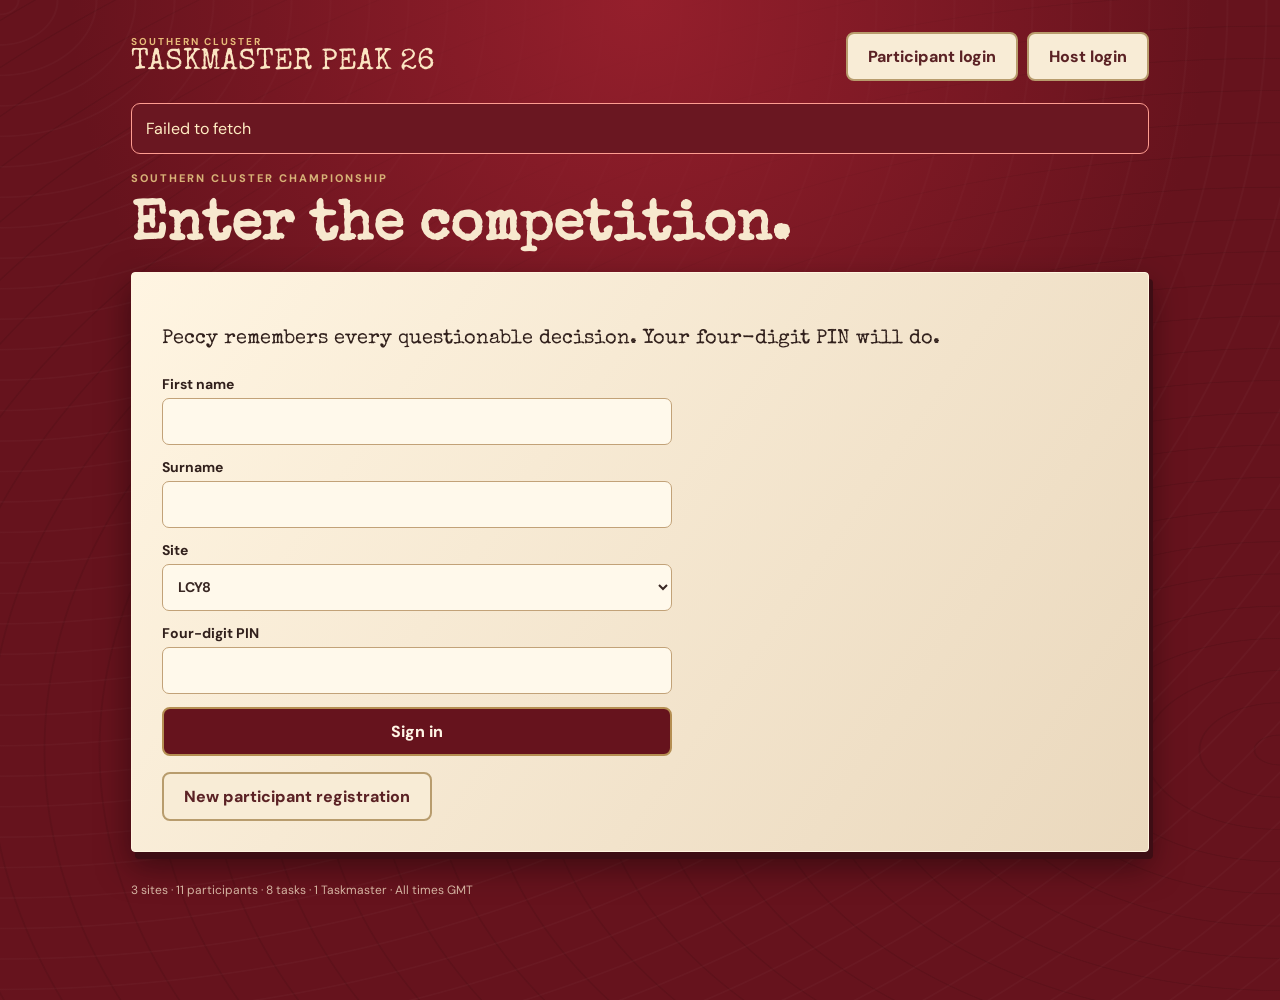
==== index.html @ 8203137c "Load fresh host player preview scripts on GitHub Pages" ====
<!doctype html><html lang="en"><head><meta charset="utf-8"><meta name="viewport" content="width=device-width,initial-scale=1,viewport-fit=cover"><meta name="theme-color" content="#66131d"><meta name="description" content="Taskmaster PEAK 26 Southern Cluster Championship"><link rel="manifest" href="manifest.webmanifest"><link rel="icon" href="assets/icon.svg" type="image/svg+xml"><link rel="stylesheet" href="styles.css"><link rel="stylesheet" href="live.css?v=8"><title>Taskmaster PEAK 26 — Southern Cluster Championship</title></head><body><div id="app"></div><script type="module" src="live.js?v=8"></script></body></html>
---- styles.css ----
@import url('https://fonts.googleapis.com/css2?family=Special+Elite&family=DM+Sans:wght@400;500;600;700;800&display=swap');
:root{color-scheme:dark;--red:#66131d;--red2:#39080f;--ink:#31201c;--paper:#f4e8d4;--gold:#d7b277;--muted:#d6c0ad;--frame:#b28848;--good:#a4d1b5}*{box-sizing:border-box}body{margin:0;min-height:100vh;font-family:'DM Sans',system-ui,sans-serif;color:var(--paper);background-color:var(--red);background-image:radial-gradient(circle at 50% 0%,#951f2c 0%,transparent 48%),repeating-radial-gradient(ellipse at 0 0,transparent 0 17px,#ffffff06 18px 19px,transparent 20px 39px),repeating-radial-gradient(ellipse at 100% 75%,transparent 0 24px,#15000018 25px 26px,transparent 27px 55px)}button,input,textarea,select{font:inherit}button{cursor:pointer;border:0}button:disabled{cursor:not-allowed;opacity:.55}button:focus-visible,a:focus-visible,input:focus-visible,textarea:focus-visible{outline:3px solid #f6d992;outline-offset:3px}.shell{max-width:1180px;margin:auto;min-height:100vh;display:grid;grid-template-columns:222px 1fr}.rail{padding:30px 15px;background:#28080dd9;border-right:1px solid #efcc8033;display:flex;flex-direction:column;gap:8px}.brand{font-family:'Special Elite',Georgia,serif;text-align:center;padding:20px 5px 28px;color:#f7e6c7}.brand b{display:block;font-size:27px;line-height:1.07}.brand em{font-style:normal;color:var(--gold);font-size:13px;letter-spacing:2px}.navbtn{width:100%;text-align:left;padding:13px 14px;border-radius:9px;background:transparent;color:#eadaca;font-weight:700}.navbtn.active,.navbtn:hover{background:#aa783d30;color:#ffe4ab}.disclaimer{margin-top:auto;border:1px solid #d2a36178;padding:12px;border-radius:9px;color:#eacba0;font-size:12px}.main{padding:30px clamp(16px,4vw,50px);min-width:0}.eyebrow{font-size:11px;letter-spacing:2px;color:var(--gold);text-transform:uppercase;font-weight:800}.title{font-family:'Special Elite',Georgia,serif;font-size:clamp(30px,4.5vw,56px);line-height:1.12;margin:12px 0;color:#f7e8ce}.subtitle{font-size:16px;color:#e6d0ba;max-width:660px;line-height:1.6}.paper{color:var(--ink);background:var(--paper);background-image:linear-gradient(125deg,#fff5e2,#ead8bd);padding:clamp(18px,3vw,30px);border:1px solid #fff5e0;border-radius:4px;box-shadow:4px 7px 0 #3d0d14,0 14px 32px #16030685}.paper h2,.paper h3{font-family:'Special Elite',Georgia,serif}.paper .sub{color:#715b4d}.grid{display:grid;grid-template-columns:repeat(2,minmax(0,1fr));gap:16px}.grid.three{grid-template-columns:repeat(3,minmax(0,1fr))}.stack{display:grid;gap:18px}.seal{border:4px double #cf8b7b;outline:2px solid #7b1722;background:radial-gradient(circle at 32% 25%,#bb343f,#76131e 69%);border-radius:50%;color:white;font-family:'Special Elite',Georgia,serif;display:inline-flex;align-items:center;justify-content:center;min-width:46px;height:46px;box-shadow:1px 3px 6px #2d090aaa;font-size:23px}.btn{padding:12px 20px;background:var(--red);color:#fff5e5;border:2px solid #b58e52;border-radius:8px;font-weight:800;min-height:46px}.btn:hover{background:#8d2230}.btn.secondary{background:#f8ecd6;color:#5b2225;border-color:#b89c6d}.btn.ghost{background:transparent;color:inherit;border-color:currentColor}.actions{display:flex;align-items:center;flex-wrap:wrap;gap:10px}.small{font-size:13px}.tiny{font-size:11px}.soft{color:#bfa99a}.paper .soft{color:#715b4d}.pill{display:inline-block;padding:6px 9px;border:1px solid #b6976a;border-radius:30px;font-size:11px;font-weight:800;text-transform:uppercase;letter-spacing:.5px}.envelope{position:relative;background:linear-gradient(145deg,#fef2db,#e7d4b5);color:#322321;min-height:215px;padding:28px;border:2px solid #f4e7d1;box-shadow:4px 7px 0 #2d0d13;transition:transform .2s;cursor:pointer;text-align:center;display:flex;flex-direction:column;align-items:center;justify-content:center;gap:13px;overflow:hidden}.envelope:before,.envelope:after{content:'';position:absolute;pointer-events:none}.envelope:before{inset:0;border-top:2px solid #b6a08a;transform:skewY(-12deg) translateY(35%)}.envelope:after{height:1px;width:130%;background:#b9a48b;top:62%;transform:rotate(-15deg)}.envelope:hover{transform:translateY(-4px)}.envelope strong,.envelope span{position:relative;z-index:1}.envelope .seal{z-index:2}.envelope strong{font-family:'Special Elite',Georgia,serif;font-size:22px}.envelope.opened:before{transform:translateY(-60%);transition:transform .5s}.envelope.opened{animation:reveal .65s ease}@keyframes reveal{0%{transform:scale(.98) rotate(-1deg)}60%{transform:scale(1.035) rotate(1deg)}100%{transform:scale(1)}}.taskcopy{font-family:'Special Elite',Georgia,serif;font-size:20px;line-height:1.6;white-space:pre-line}.stat{border:1px solid #e2bd773b;background:#22060b8a;border-radius:10px;padding:16px}.stat .big{font-size:28px;font-weight:900}.field{display:flex;flex-direction:column;gap:6px}.field label{font-weight:800;color:#513d34;font-size:13px}.field input,.field select,.field textarea{background:#fffaf0;border:1px solid #bba68d;border-radius:6px;color:#342820;padding:11px;width:100%}.field textarea{resize:vertical;min-height:100px}.notice{background:#2a0a10;border:1px solid #d9af72;border-radius:9px;padding:12px;color:#ffe4b9;font-size:13px}.notice strong{color:#ffe6b5}.gold{color:var(--gold)}.score-grid{display:grid;grid-template-columns:repeat(auto-fill,minmax(110px,1fr));gap:15px}.person{display:flex;flex-direction:column;align-items:center;gap:6px}.frame{width:100%;aspect-ratio:3/4;max-height:160px;background:linear-gradient(145deg,#423b3a,#7b6854);border:8px ridge #bf9555;outline:2px solid #efd19a;display:grid;place-items:center;font-size:42px;color:#efdec4}.person .name{font-weight:800;font-size:13px}.site-logo{border:2px solid #d6b37e;border-radius:12px;display:grid;place-items:center;font:900 24px 'Special Elite',Georgia,serif;min-height:90px;background:#3b1015}.game-layout{display:grid;gap:14px}.playfield{width:100%;max-width:660px;touch-action:none;display:block;background:#efdec4;border:6px ridge #b18c55;border-radius:6px;box-shadow:0 6px 18px #12050d99}.inventory{display:flex;gap:8px;flex-wrap:wrap}.itembtn{min-width:68px;background:#f6e8d0;border:2px solid #aa895e;color:#372d25;border-radius:7px;padding:10px;text-align:center;font-weight:800}.itembtn.selected{background:#d2a969;border-color:#63272b}.game-hud{display:flex;align-items:center;gap:10px;flex-wrap:wrap}.game-hud .pill{color:#f5dca4}.scoreline{display:flex;justify-content:space-between;gap:12px;padding:10px 0;border-bottom:1px solid #5c352b33}.result-toast{background:#e7d6b7;border-left:6px solid #8d2530;color:#321c1b;padding:14px}.divider{height:1px;background:#c7b19b88;margin:8px 0}.intro{max-width:750px}.callout{border-left:4px solid #d8a75e;padding:14px 18px;background:#2d080e94}.muted{opacity:.7}.sticky-nav{display:none}.footer{font-size:12px;color:#e1c5b0;opacity:.9;margin:30px 0 10px}.minirow{display:flex;justify-content:space-between;gap:12px;align-items:center}.complete{color:#35664f;font-weight:800}.bad{color:#a4373c;font-weight:800}.photo-preview{max-height:260px;max-width:100%;object-fit:contain;border:3px ridge #b28d53}.portrait-small{width:60px;height:74px;object-fit:cover;border:5px ridge #b68e51}.countdown{display:grid;grid-template-columns:repeat(4,minmax(0,1fr));gap:9px;max-width:500px}.countdown .stat{text-align:center}.countdown .big{font-family:'Special Elite',Georgia,serif}.modal-overlay{position:fixed;inset:0;background:#16060be0;display:grid;place-items:center;padding:20px;z-index:30}.modal{width:min(480px,100%);max-height:90vh;overflow:auto}.dashboard-rows{display:grid;gap:8px}.dashboard-row{display:flex;justify-content:space-between;align-items:center;padding:10px;background:#f7e9cf;color:#2f221e;border:1px solid #bda27b;gap:12px}.warning-banner{padding:9px 12px;background:#44210f;color:#ffe2b7;border:1px solid #d8b17b;border-radius:8px}.stage{background:#19090c;min-height:420px;border:10px ridge #b48651;display:grid;place-items:center;text-align:center;padding:25px}.stage h2{font-family:'Special Elite';font-size:clamp(26px,5vw,58px);color:#ffe4b1}.stage .seal{width:86px;height:86px;font-size:38px}.sr-only{position:absolute;width:1px;height:1px;overflow:hidden;clip:rect(0,0,0,0)}
@media(max-width:750px){.shell{display:block;padding-bottom:77px}.rail{display:none}.main{padding:23px 15px}.sticky-nav{display:grid;grid-template-columns:repeat(6,1fr);position:fixed;bottom:0;left:0;right:0;z-index:20;background:#26080df5;border-top:1px solid #d7ac7655;padding-bottom:env(safe-area-inset-bottom)}.sticky-nav button{padding:10px 2px;font-size:11px;color:#e9d5ba;background:transparent}.sticky-nav button.active{color:#ffd891;background:#a56b3329}.grid,.grid.three{grid-template-columns:1fr}.title{font-size:34px}.score-grid{grid-template-columns:repeat(3,minmax(0,1fr))}.frame{border-width:5px}.countdown .big{font-size:23px}.paper{padding:17px}.envelope{min-height:165px}}

.lab-picker{display:flex;gap:7px;flex-wrap:wrap}.lab-picker .btn{font-size:13px;padding:8px 12px}.playfield{user-select:none;-webkit-user-select:none;overscroll-behavior:contain}.game-layout .notice{min-height:49px}.game-layout .inventory{color:#4d352e}.game-layout .game-hud{margin-top:3px}.game-layout .inventory .small{line-height:1.5}.result-toast{margin-top:13px}.result-toast h3{margin:0}.result-toast blockquote{margin:12px 0;border-left:4px solid #9d2935;padding-left:12px}
@media(max-width:750px){.sticky-nav button{font-size:10px;padding:12px 0}.lab-picker .btn{flex:1 1 95px;min-height:40px}.game-layout .playfield{border-width:3px}.game-hud .btn{flex:1 1 130px;padding:9px 10px;font-size:12px}}
/* Ensure the escape room keypad is truly hidden until discovered. */
[hidden]{display:none!important}
.game-hud input.input{background:#fff8e6;color:#402927;border:2px solid #b28b52;border-radius:7px;padding:10px;font-size:16px;min-height:46px}
---- live.css ----
/* Production app UX layered over the approved PEAK 26 theme. */
.live-shell{max-width:1050px;margin:0 auto;padding:20px 16px 92px}.live-header{display:flex;justify-content:space-between;align-items:center;flex-wrap:wrap;gap:10px;margin-bottom:22px}.live-brand{font-family:'Special Elite',Georgia,serif;font-size:22px;color:#fbe5c2}.live-brand span{display:block;font:700 10px 'DM Sans',sans-serif;letter-spacing:2px;color:#e7bc7a}.live-nav{display:flex;gap:7px;flex-wrap:wrap;margin-bottom:23px}.live-nav button{font-size:13px;min-height:44px;background:#31090fb9;color:#f3dec4;border:1px solid #8f6c4b;border-radius:8px;padding:10px 14px}.live-nav button.active{background:#a2773d;color:white}.live-msg{border-radius:9px;border:1px solid #edc580;padding:14px;margin-bottom:17px;background:#34121a;color:#ffedc3}.live-msg.error{border-color:#ff9d91;background:#6a1721}.live-form{display:grid;gap:13px}.live-form label{display:grid;gap:5px;font-size:14px;font-weight:700}.live-form input,.live-form select,.live-form textarea{min-height:47px;width:100%;padding:11px;border-radius:7px;border:1px solid #c2a278;background:#fff9eb;color:#392723;font:inherit}.live-form textarea{min-height:105px}.paper .live-form{max-width:510px}.live-action{display:flex;align-items:center;gap:9px;flex-wrap:wrap}.live-photo{width:100%;max-width:420px;max-height:360px;object-fit:contain;border:7px ridge #b18a55;margin:10px 0}.live-portrait{width:68px;height:82px;object-fit:cover;border:5px ridge #b48d55}.live-cols{display:grid;grid-template-columns:repeat(auto-fit,minmax(240px,1fr));gap:17px}.live-card{background:#f0dfc3;color:#33221c;border:1px solid #f5e9d3;padding:17px;border-radius:5px}.live-card h3{font-family:'Special Elite',serif;margin:2px 0 12px}.live-table{width:100%;border-collapse:collapse;color:#392a21;background:#f5e8d2}.live-table td,.live-table th{text-align:left;border-bottom:1px solid #c9b592;padding:8px;font-size:13px}.live-scroll{overflow-x:auto}.live-result{background:#f9ecd6;border-left:5px solid #a52f3e;color:#3a2523;padding:12px;margin-top:10px}.live-result small{color:#644b45}.live-grid{display:grid;grid-template-columns:repeat(auto-fit,minmax(125px,1fr));gap:12px}.live-result .seal{font-size:17px;min-width:38px;height:38px}.live-stage{background:#130b0c;color:#f8e8c9;padding:30px;min-height:340px;border:9px ridge #b68c4c;display:grid;place-items:center;text-align:center}.live-stage h2{font:36px 'Special Elite',Georgia,serif}.live-stage b{font-size:24px}.live-pending{background:#563a1a;color:#fff1c0;border-radius:5px;padding:10px}.live-hostpanel{background:#e7d4b4;color:#402820;padding:14px;border:1px solid #ad8c63}.live-hostpanel button{margin:4px}.live-kicker{letter-spacing:1.5px;color:#ab8149;font-size:12px;font-weight:800;text-transform:uppercase}.live-top{display:flex;justify-content:space-between;align-items:center;gap:10px}.live-inline{display:flex;gap:8px;align-items:center;flex-wrap:wrap}.live-loading{opacity:.75;pointer-events:none}.live-list{display:grid;gap:10px}.live-list>div{border-bottom:1px solid #c6ae86;padding-bottom:10px}
@media(min-width:760px){.live-shell{padding-top:32px}.live-brand{font-size:30px}}

/* Host-only, non-impersonating participant experience preview */
.peak-preview-select{width:min(100%,410px);min-height:44px;padding:9px 12px;background:#fff7e6;border:1px solid #a77c43;border-radius:7px;color:#392723;font:inherit}
.peak-preview-frame{border:5px solid #a77c43;border-radius:10px;background:#f3e3c6;color:#33241b;overflow:hidden;box-shadow:0 12px 26px #18070b66}
.peak-preview-head{background:#3b0b16;color:#fff0d4;padding:17px 22px;display:flex;flex-direction:column;gap:3px}
.peak-preview-head>span{font-size:10px;letter-spacing:2px;font-weight:700;color:#d4a863}
.peak-preview-head>b{font-family:'Special Elite',Georgia,serif;font-size:23px}
.peak-preview-head>small{font-size:11px;letter-spacing:1px;color:#edc892}
.peak-preview-tabs{padding:10px 14px;display:flex;flex-wrap:wrap;gap:8px;background:#e0c99e;border-bottom:1px solid #ae8954}
.peak-preview-tabs button{border:1px solid #9e794a;background:#f8ead1;color:#513629;cursor:pointer;border-radius:7px;padding:10px 16px;min-height:42px;font:700 13px 'DM Sans',sans-serif}
.peak-preview-tabs button.active{background:#75202a;color:#fff4dd}
.peak-preview-content{padding:21px 18px 28px;display:grid;gap:14px}
.peak-preview-content h2{margin:12px 0 5px}
.peak-preview-content .eyebrow{color:#875a3f}
.peak-preview-content .live-card{background:#fff1d9;border-color:#b6956a}
.peak-preview-content .live-result{background:#fff1dc}
.peak-preview-content button:disabled{opacity:.45;cursor:not-allowed}
.peak-preview-content .score-grid{margin:14px 0}
@media(max-width:550px){.peak-preview-head>b{font-size:19px}.peak-preview-content{padding:15px 11px}.peak-preview-tabs{gap:5px;padding:8px}.peak-preview-tabs button{flex:1;padding:9px 7px}}
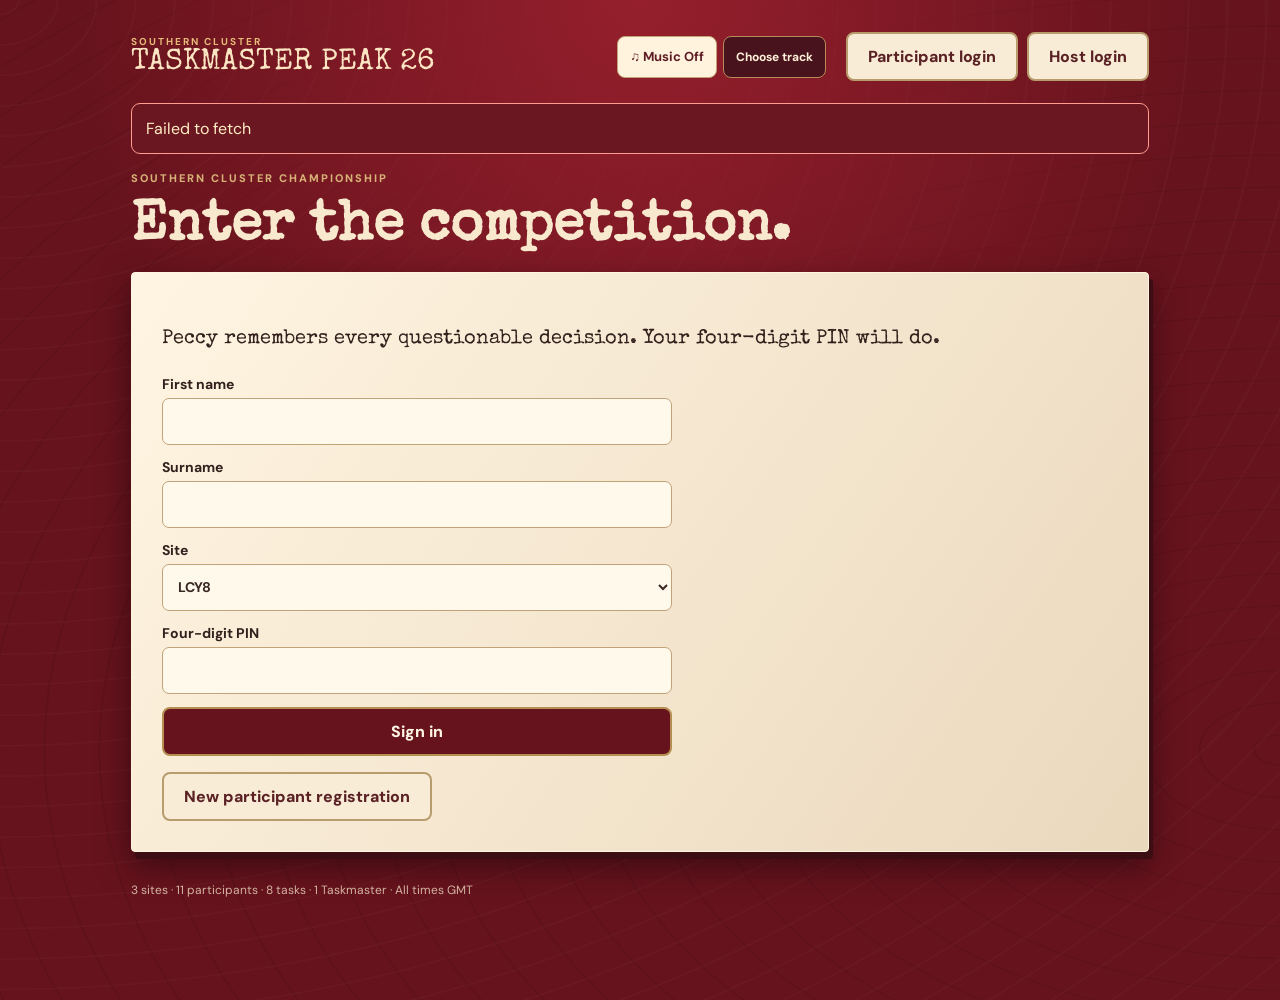
==== commit 0dfd80cc: "Load opt-in looping music player on Taskmaster website" ====
--- a/index.html
+++ b/index.html
@@ -1 +1 @@
-<!doctype html><html lang="en"><head><meta charset="utf-8"><meta name="viewport" content="width=device-width,initial-scale=1,viewport-fit=cover"><meta name="theme-color" content="#66131d"><meta name="description" content="Taskmaster PEAK 26 Southern Cluster Championship"><link rel="manifest" href="manifest.webmanifest"><link rel="icon" href="assets/icon.svg" type="image/svg+xml"><link rel="stylesheet" href="styles.css"><link rel="stylesheet" href="live.css?v=8"><title>Taskmaster PEAK 26 — Southern Cluster Championship</title></head><body><div id="app"></div><script type="module" src="live.js?v=8"></script></body></html>+<!doctype html><html lang="en"><head><meta charset="utf-8"><meta name="viewport" content="width=device-width,initial-scale=1,viewport-fit=cover"><meta name="theme-color" content="#66131d"><meta name="description" content="Taskmaster PEAK 26 Southern Cluster Championship"><link rel="manifest" href="manifest.webmanifest"><link rel="icon" href="assets/icon.svg" type="image/svg+xml"><link rel="stylesheet" href="styles.css"><link rel="stylesheet" href="live.css?v=9"><title>Taskmaster PEAK 26 — Southern Cluster Championship</title></head><body><div id="app"></div><script type="module" src="live.js?v=9"></script><script type="module" src="music.js?v=9"></script></body></html>
--- a/live.css
+++ b/live.css
@@ -20,3 +20,13 @@
 .peak-preview-content button:disabled{opacity:.45;cursor:not-allowed}
 .peak-preview-content .score-grid{margin:14px 0}
 @media(max-width:550px){.peak-preview-head>b{font-size:19px}.peak-preview-content{padding:15px 11px}.peak-preview-tabs{gap:5px;padding:8px}.peak-preview-tabs button{flex:1;padding:9px 7px}}
+
+
+/* Optional, user-supplied local soundtrack; always opt-in. */
+.peak-music-controls{display:flex;align-items:center;gap:6px;flex-wrap:wrap;margin-right:5px}
+.peak-music-toggle,.peak-music-choose{border-radius:8px;border:1px solid #c2a277;background:#fff3dd;color:#5e1d24;min-height:42px;padding:9px 12px;font:700 13px 'DM Sans',sans-serif;cursor:pointer;white-space:nowrap}
+.peak-music-toggle[aria-pressed="true"]{background:#bc944f;color:#270d13;border-color:#f5d29b}
+.peak-music-choose{background:#49131d;color:#fff0d8;border-color:#b48b59;font-size:12px}
+.peak-music-toggle:focus-visible,.peak-music-choose:focus-visible{outline:3px solid #f7da9f;outline-offset:2px}
+.peak-music-status{font:12px 'DM Sans',sans-serif;color:#f9d9b1}
+@media(max-width:600px){.peak-music-controls{width:100%;order:3;gap:7px}.peak-music-status{width:100%}.peak-music-choose{min-height:42px}}
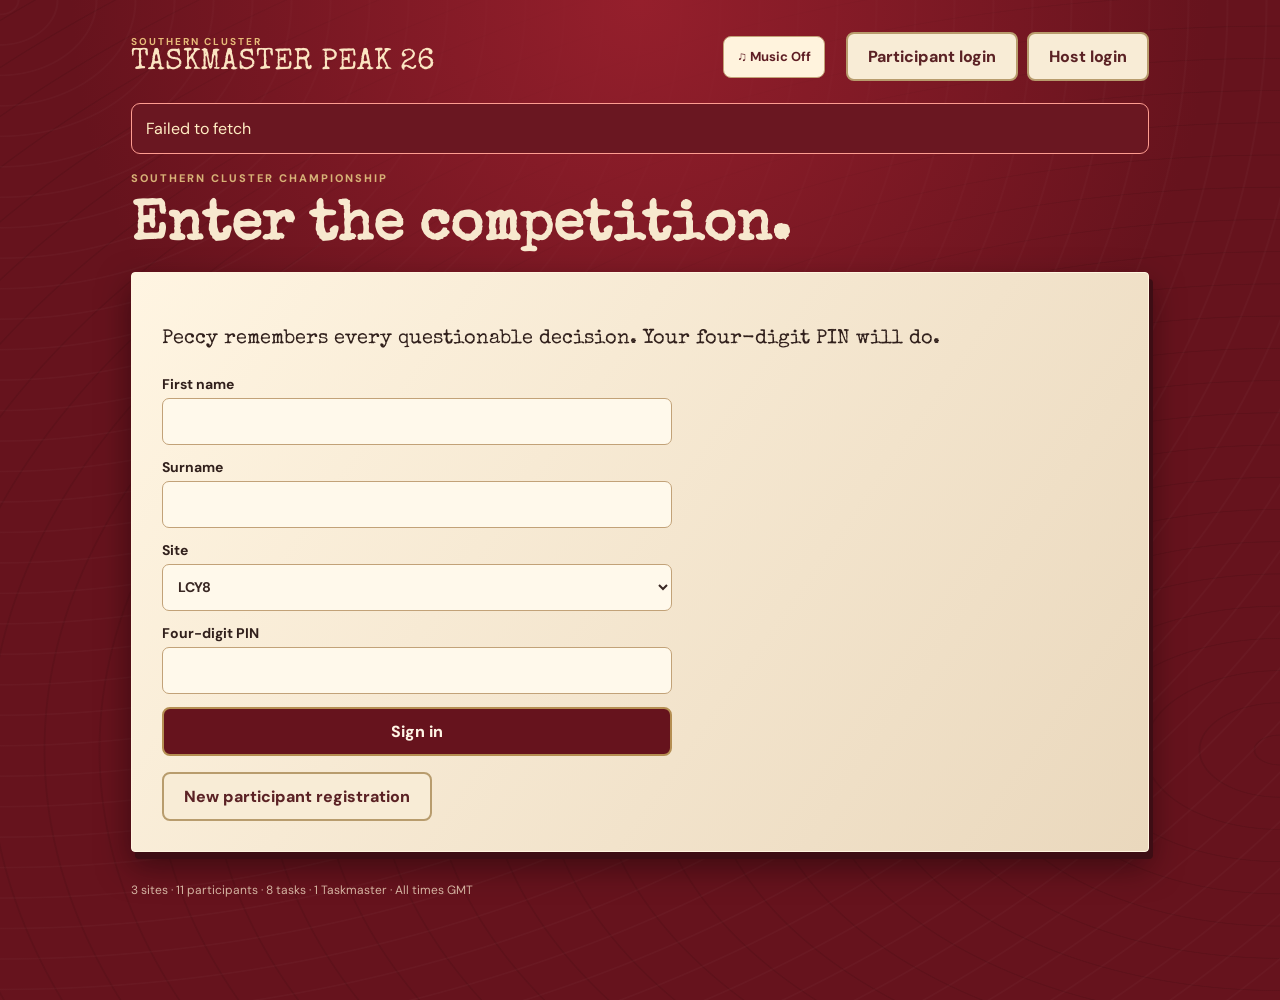
==== commit 3b0f6335: "Prepare GitHub-only background track player (theme.mp3)" ====
--- a/index.html
+++ b/index.html
@@ -1 +1 @@
-<!doctype html><html lang="en"><head><meta charset="utf-8"><meta name="viewport" content="width=device-width,initial-scale=1,viewport-fit=cover"><meta name="theme-color" content="#66131d"><meta name="description" content="Taskmaster PEAK 26 Southern Cluster Championship"><link rel="manifest" href="manifest.webmanifest"><link rel="icon" href="assets/icon.svg" type="image/svg+xml"><link rel="stylesheet" href="styles.css"><link rel="stylesheet" href="live.css?v=9"><title>Taskmaster PEAK 26 — Southern Cluster Championship</title></head><body><div id="app"></div><script type="module" src="live.js?v=9"></script><script type="module" src="music.js?v=9"></script></body></html>+<!doctype html><html lang="en"><head><meta charset="utf-8"><meta name="viewport" content="width=device-width,initial-scale=1,viewport-fit=cover"><meta name="theme-color" content="#66131d"><meta name="description" content="Taskmaster PEAK 26 Southern Cluster Championship"><link rel="manifest" href="manifest.webmanifest"><link rel="icon" href="assets/icon.svg" type="image/svg+xml"><link rel="stylesheet" href="styles.css"><link rel="stylesheet" href="live.css?v=10"><title>Taskmaster PEAK 26 — Southern Cluster Championship</title></head><body><div id="app"></div><script type="module" src="live.js?v=9"></script><script type="module" src="music.js?v=10"></script></body></html>
--- a/live.css
+++ b/live.css
@@ -22,11 +22,10 @@
 @media(max-width:550px){.peak-preview-head>b{font-size:19px}.peak-preview-content{padding:15px 11px}.peak-preview-tabs{gap:5px;padding:8px}.peak-preview-tabs button{flex:1;padding:9px 7px}}
 
 
-/* Optional, user-supplied local soundtrack; always opt-in. */
-.peak-music-controls{display:flex;align-items:center;gap:6px;flex-wrap:wrap;margin-right:5px}
-.peak-music-toggle,.peak-music-choose{border-radius:8px;border:1px solid #c2a277;background:#fff3dd;color:#5e1d24;min-height:42px;padding:9px 12px;font:700 13px 'DM Sans',sans-serif;cursor:pointer;white-space:nowrap}
+/* GitHub-hosted background track. Music is opt-in. */
+.peak-music-controls{display:flex;align-items:center;gap:7px;flex-wrap:wrap;margin-right:5px}
+.peak-music-toggle{border-radius:8px;border:1px solid #c2a277;background:#fff3dd;color:#5e1d24;min-height:42px;padding:9px 13px;font:700 13px 'DM Sans',sans-serif;cursor:pointer;white-space:nowrap}
 .peak-music-toggle[aria-pressed="true"]{background:#bc944f;color:#270d13;border-color:#f5d29b}
-.peak-music-choose{background:#49131d;color:#fff0d8;border-color:#b48b59;font-size:12px}
-.peak-music-toggle:focus-visible,.peak-music-choose:focus-visible{outline:3px solid #f7da9f;outline-offset:2px}
+.peak-music-toggle:focus-visible{outline:3px solid #f7da9f;outline-offset:2px}
 .peak-music-status{font:12px 'DM Sans',sans-serif;color:#f9d9b1}
-@media(max-width:600px){.peak-music-controls{width:100%;order:3;gap:7px}.peak-music-status{width:100%}.peak-music-choose{min-height:42px}}
+@media(max-width:600px){.peak-music-controls{width:100%;order:3;gap:7px}.peak-music-status{width:100%}}
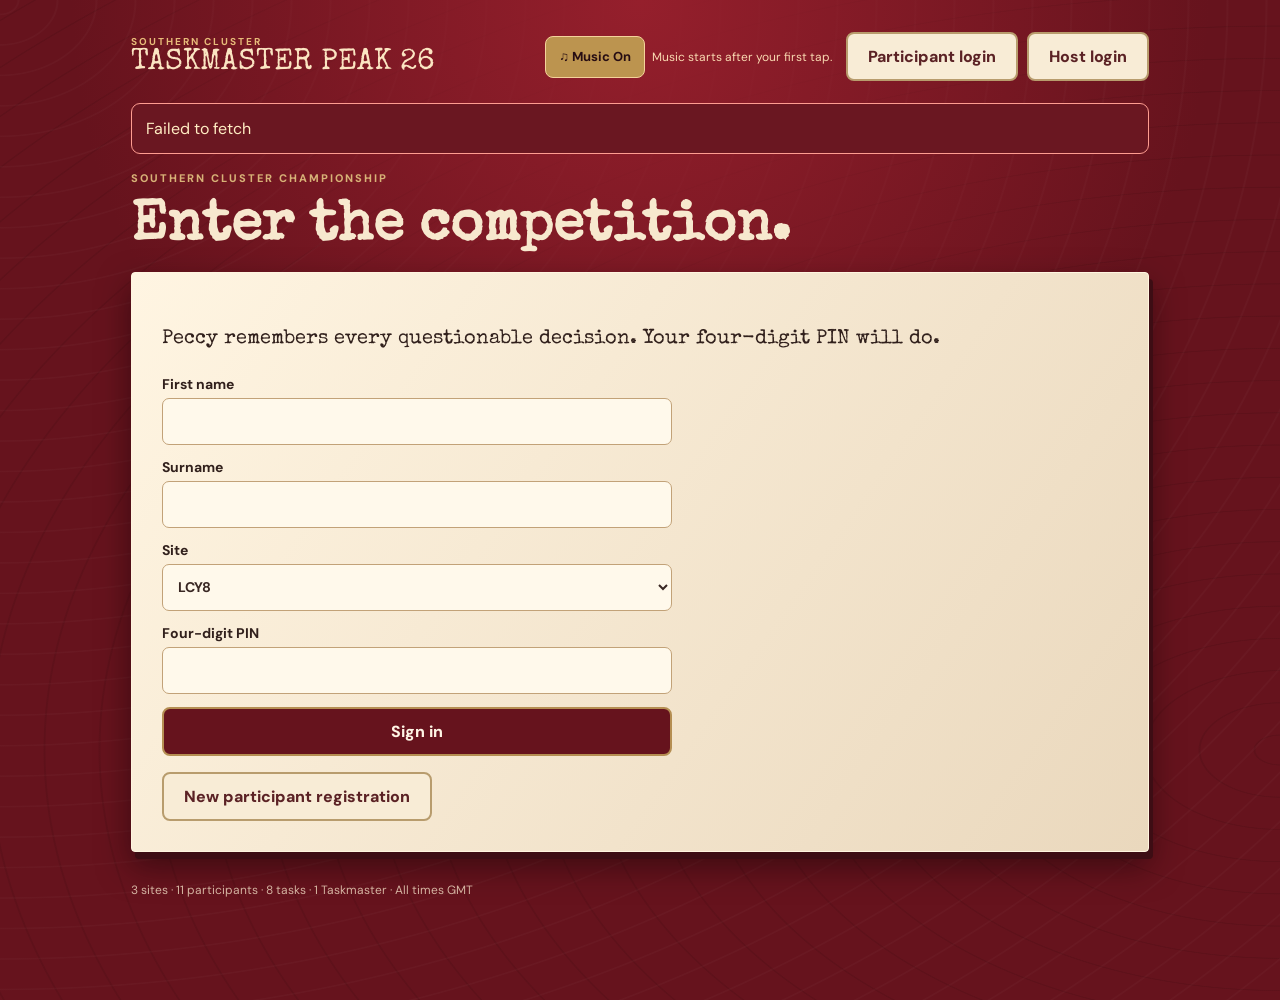
==== commit 0c9e1f31: "Release default-on music and reliable host dashboard navigation" ====
--- a/index.html
+++ b/index.html
@@ -1 +1 @@
-<!doctype html><html lang="en"><head><meta charset="utf-8"><meta name="viewport" content="width=device-width,initial-scale=1,viewport-fit=cover"><meta name="theme-color" content="#66131d"><meta name="description" content="Taskmaster PEAK 26 Southern Cluster Championship"><link rel="manifest" href="manifest.webmanifest"><link rel="icon" href="assets/icon.svg" type="image/svg+xml"><link rel="stylesheet" href="styles.css"><link rel="stylesheet" href="live.css?v=10"><title>Taskmaster PEAK 26 — Southern Cluster Championship</title></head><body><div id="app"></div><script type="module" src="live.js?v=9"></script><script type="module" src="music.js?v=10"></script></body></html>+<!doctype html><html lang="en"><head><meta charset="utf-8"><meta name="viewport" content="width=device-width,initial-scale=1,viewport-fit=cover"><meta name="theme-color" content="#66131d"><meta name="description" content="Taskmaster PEAK 26 Southern Cluster Championship"><link rel="manifest" href="manifest.webmanifest"><link rel="icon" href="assets/icon.svg" type="image/svg+xml"><link rel="stylesheet" href="styles.css"><link rel="stylesheet" href="live.css?v=11"><title>Taskmaster PEAK 26 — Southern Cluster Championship</title></head><body><div id="app"></div><script type="module" src="live.js?v=11"></script><script type="module" src="music.js?v=11"></script></body></html>
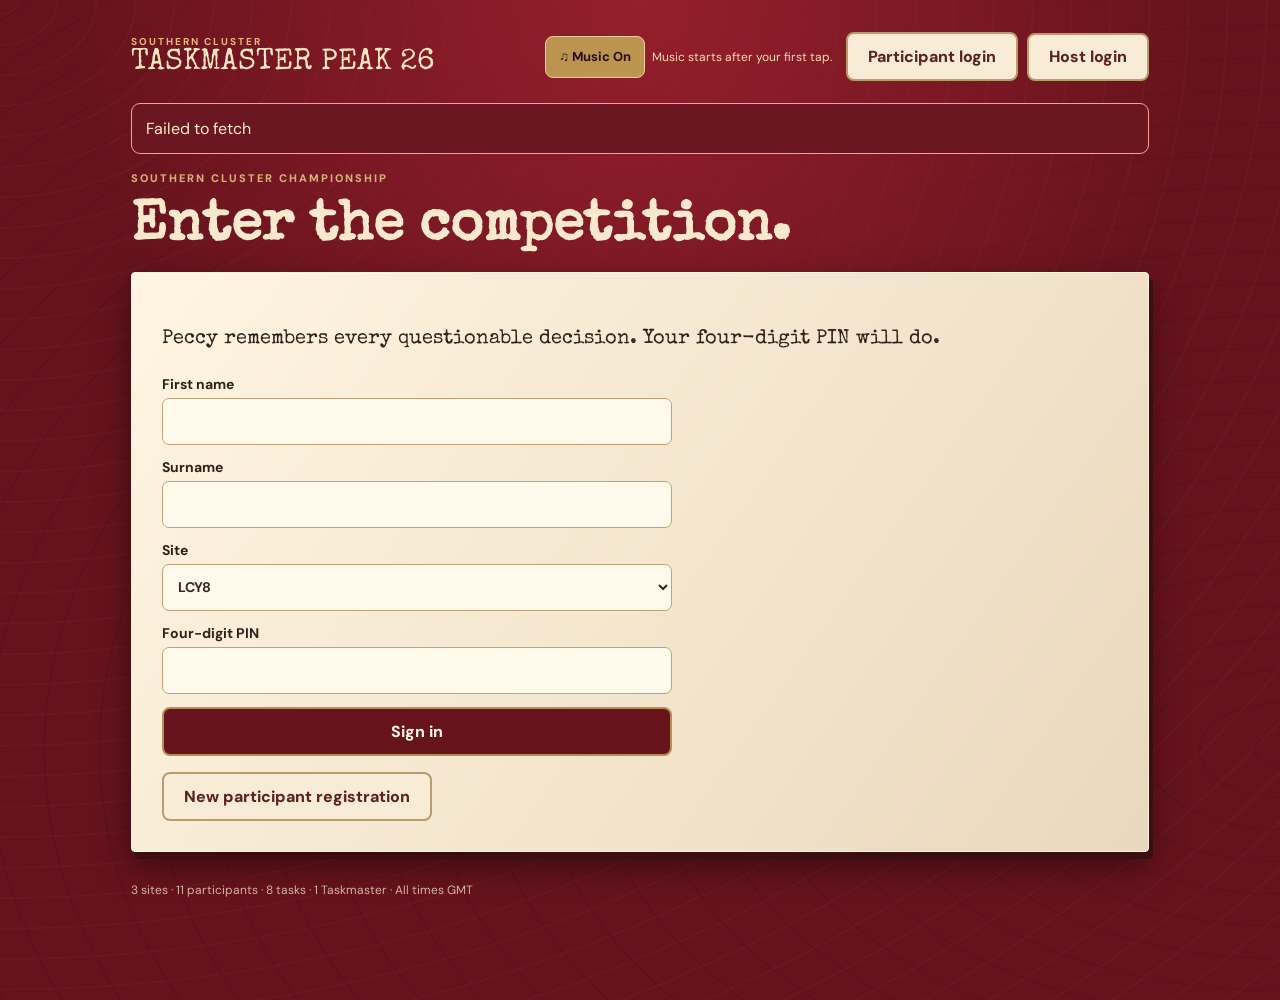
==== commit 356be224: "Publish player homepage countdown and expanded rules (v17)" ====
--- a/index.html
+++ b/index.html
@@ -1 +1 @@
-<!doctype html><html lang="en"><head><meta charset="utf-8"><meta name="viewport" content="width=device-width,initial-scale=1,viewport-fit=cover"><meta name="theme-color" content="#66131d"><meta name="description" content="Taskmaster PEAK 26 Southern Cluster Championship"><link rel="manifest" href="manifest.webmanifest"><link rel="icon" href="assets/icon.svg" type="image/svg+xml"><link rel="stylesheet" href="styles.css"><link rel="stylesheet" href="live.css?v=11"><title>Taskmaster PEAK 26 — Southern Cluster Championship</title></head><body><div id="app"></div><script type="module" src="live.js?v=11"></script><script type="module" src="music.js?v=11"></script></body></html>+<!doctype html><html lang="en"><head><meta charset="utf-8"><meta name="viewport" content="width=device-width,initial-scale=1,viewport-fit=cover"><meta name="theme-color" content="#66131d"><meta name="description" content="Taskmaster PEAK 26 Southern Cluster Championship"><link rel="manifest" href="manifest.webmanifest"><link rel="icon" href="assets/icon.svg" type="image/svg+xml"><link rel="stylesheet" href="styles.css"><link rel="stylesheet" href="live.css?v=17"><title>Taskmaster PEAK 26 — Southern Cluster Championship</title></head><body><div id="app"></div><script type="module" src="live.js?v=17"></script><script type="module" src="music.js?v=11"></script></body></html>
--- a/live.css
+++ b/live.css
@@ -29,3 +29,71 @@
 .peak-music-toggle:focus-visible{outline:3px solid #f7da9f;outline-offset:2px}
 .peak-music-status{font:12px 'DM Sans',sans-serif;color:#f9d9b1}
 @media(max-width:600px){.peak-music-controls{width:100%;order:3;gap:7px}.peak-music-status{width:100%}}
+
+/* Host recovery links are real navigation, independent of SPA event handlers. */
+a.peak-host-return{display:inline-flex;align-items:center;justify-content:center;text-decoration:none;line-height:1.25}
+.live-nav a.peak-host-nav{display:inline-flex;align-items:center;justify-content:center;text-decoration:none;font-size:13px;min-height:44px;background:#31090fb9;color:#f3dec4;border:1px solid #8f6c4b;border-radius:8px;padding:10px 14px}
+.live-nav a.peak-host-nav.active{background:#a2773d;color:white}
+.live-nav a.peak-host-nav:hover{background:#864a2b;color:#fff5dc}
+
+/* PEAK 26 player prelaunch countdown and championship rulebook */
+.peak-prelaunch,.peak-live-week{padding:clamp(6px,1.4vw,16px) 2px}
+.peak-launch-eyebrow{font:800 11px 'DM Sans',sans-serif;letter-spacing:2px;color:#8a4347;text-transform:uppercase}
+.peak-prelaunch h2,.peak-live-week h2{font-family:'Special Elite',Georgia,serif;font-size:clamp(28px,4vw,39px);line-height:1.16;margin:12px 0;color:#57151f}
+.peak-prelaunch>p,.peak-live-week>p{max-width:680px;line-height:1.65;font-size:15px}
+.peak-prelaunch .peak-release-date{font-size:14px;margin:17px 0 3px}
+.peak-prelaunch .peak-release-note{font-size:13px;color:#6f4942;margin:4px 0 17px}
+.peak-countdown{margin:25px 0 12px;border:2px solid #b49357;border-radius:10px;background:linear-gradient(145deg,#350c18,#6f1b2b);padding:clamp(15px,2.4vw,23px);box-shadow:0 6px 18px #4f152735;color:#fff1da;max-width:690px}
+.peak-countdown-label{color:#f0cb8b;text-align:center;letter-spacing:2px;font-size:10px;font-weight:800;margin-bottom:15px}
+.peak-countdown-digits{display:grid;grid-template-columns:repeat(4,minmax(0,1fr));gap:clamp(5px,1vw,12px)}
+.peak-countdown-unit{display:flex;flex-direction:column;align-items:center;justify-content:center;min-width:0;padding:10px 5px;border:1px solid #d6ac733e;background:#fff2d00b;border-radius:8px}
+.peak-countdown-unit strong{font-family:'DM Sans',system-ui,sans-serif;font-variant-numeric:tabular-nums;font-weight:900;font-size:clamp(22px,4vw,47px);line-height:1.15;color:#fff6e2}
+.peak-countdown-unit span{font-size:clamp(8px,1.2vw,10px);font-weight:800;letter-spacing:1.4px;color:#e3bc83;margin-top:5px}
+.peak-countdown-compact{margin:12px 0;max-width:100%}
+.peak-countdown-compact .peak-countdown-unit strong{font-size:clamp(21px,3vw,34px)}
+.peak-hero-actions{display:flex;flex-wrap:wrap;gap:10px;margin-top:19px}
+.peak-live-tasks{display:grid;grid-template-columns:repeat(2,minmax(0,1fr));gap:12px;margin:18px 0}
+.peak-live-tasks>div{display:flex;flex-direction:column;gap:8px;background:#fff5e3;border:1px solid #d0b189;border-radius:8px;padding:15px}
+.peak-live-tasks span{font-size:10px;font-weight:800;letter-spacing:1.4px;color:#945c44}
+.peak-live-tasks strong{font:20px 'Special Elite',Georgia,serif;color:#55202a}
+.peak-progress-head{display:flex;justify-content:space-between;align-items:center;gap:10px}
+.peak-progress-head h2{margin:0}
+.peak-progress-head>span{font-size:11px;font-weight:900;letter-spacing:1.5px;color:#805a41}
+.peak-progress-grid{display:grid;grid-template-columns:repeat(2,minmax(0,1fr));gap:12px;margin:15px 0}
+.peak-progress-grid>div{display:grid;gap:9px;background:#fff6e7;border:1px solid #cdb28d;border-radius:8px;padding:18px;min-width:0}
+.peak-progress-grid>div>span{font-size:11px;font-weight:900;letter-spacing:1.2px;line-height:1.45;color:#765143}
+.peak-progress-grid>div>strong{font-size:31px;color:#6c1725;font-weight:900;font-variant-numeric:tabular-nums}
+.peak-progress-grid small{font-size:12px;color:#856c62}
+.peak-progress-note{font-size:13px;color:#795c4c;line-height:1.5;margin:8px 0 0}
+.peak-rules .peak-rules-intro{border-bottom:1px solid #c9aa7b;padding-bottom:14px;margin-bottom:20px}
+.peak-rules h2{font-size:clamp(25px,3.5vw,32px);margin:9px 0 12px;color:#54212b}
+.peak-rules-intro p{max-width:720px;line-height:1.65}
+.peak-rule-grid{display:grid;gap:17px}
+.peak-rule{display:grid;grid-template-columns:43px 1fr;gap:14px;border-bottom:1px solid #d6bd9a;padding:2px 0 16px}
+.peak-rule:last-child{border-bottom:0}
+.peak-rule-number{display:grid;place-items:center;width:40px;height:40px;border-radius:50%;border:2px solid #bb8b48;background:#751b2b;color:#ffedd1;font:800 13px 'DM Sans',sans-serif}
+.peak-rule h3{font-family:'Special Elite',Georgia,serif;color:#5c1924;font-size:21px;margin:6px 0 10px}
+.peak-rule p{font-size:14px;line-height:1.7;margin:8px 0;color:#42312c}
+.peak-points{display:grid;grid-template-columns:repeat(5,minmax(0,1fr));gap:7px;margin:16px 0}
+.peak-points>span{background:#fbecd0;border:1px solid #c79b64;border-radius:7px;text-align:center;padding:10px 5px;font-size:11px;color:#5e3325;display:grid;gap:4px;font-weight:700}
+.peak-points b{font-size:15px;color:#7a1c2a}
+.peak-rules-footer{border-top:2px solid #b99a6d;margin-top:15px;padding-top:15px;font-size:14px;line-height:1.7;color:#654337}
+.peak-preview-content .peak-countdown{margin-top:16px}
+.peak-preview-content .peak-rule-grid{gap:12px}
+.peak-preview-content .peak-rules{padding:0}
+@media(max-width:580px){
+ .peak-countdown{padding:13px 8px}
+ .peak-countdown-label{font-size:9px;letter-spacing:1.2px}
+ .peak-countdown-unit{padding:9px 2px}
+ .peak-countdown-unit span{letter-spacing:.4px}
+ .peak-live-tasks{grid-template-columns:1fr}
+ .peak-rule{grid-template-columns:33px 1fr;gap:10px}
+ .peak-rule-number{width:32px;height:32px;font-size:11px}
+ .peak-rule h3{font-size:19px}
+ .peak-rule p{font-size:13px}
+ .peak-progress-grid>div{padding:11px}
+ .peak-progress-grid>div>span{font-size:9px}
+ .peak-points{gap:4px}
+ .peak-points>span{padding:8px 1px;font-size:10px}
+ .peak-points b{font-size:12px}
+}
